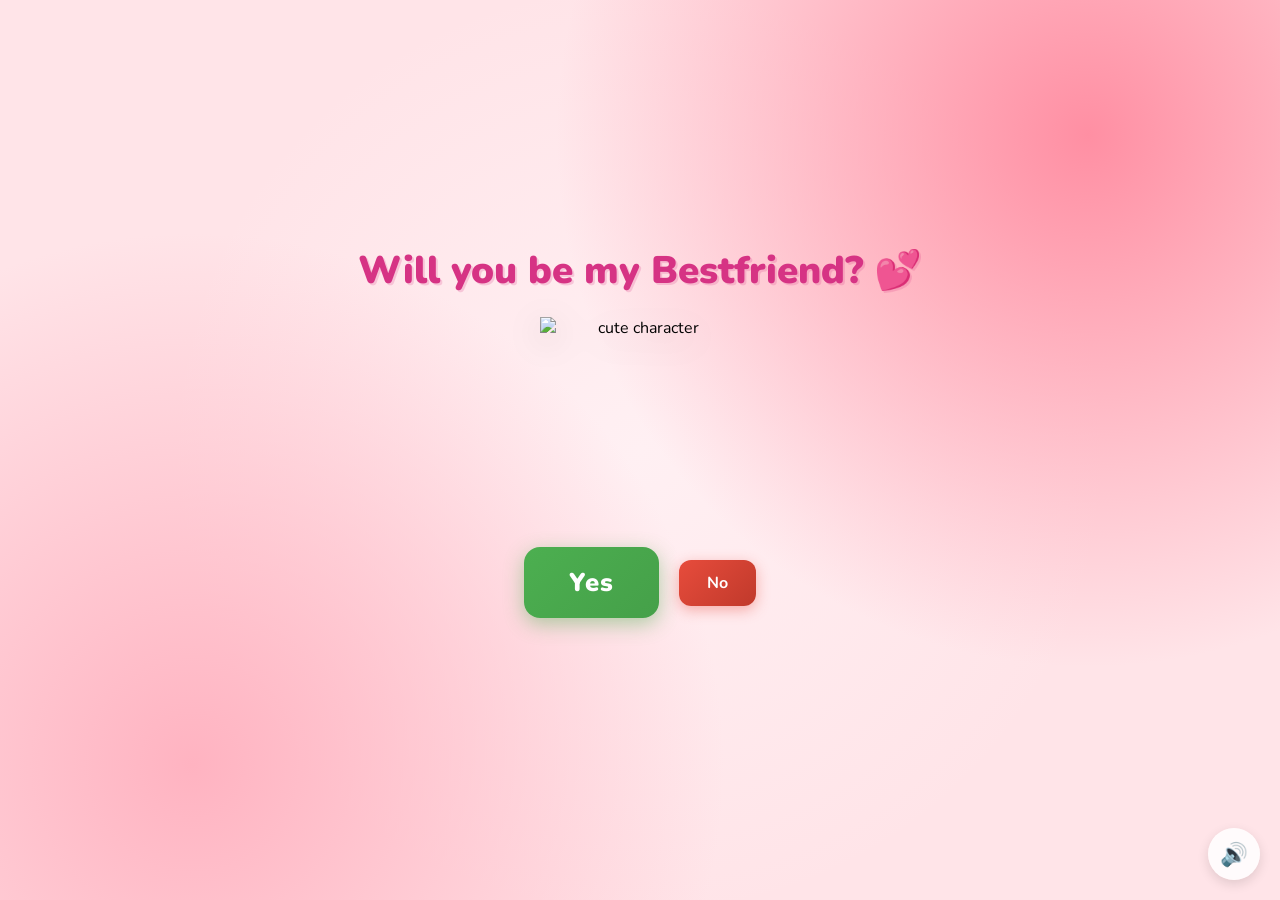
==== index.html @ 30ab0d8a "Change title and heading from Valentine to Bestfriend" ====
<!DOCTYPE html>
<html lang="en">
<head>
    <meta charset="UTF-8">
    <meta name="viewport" content="width=device-width, initial-scale=1.0">
    <title>Will you be my Bestfriend? 💕</title>
    <link rel="preconnect" href="https://fonts.googleapis.com">
    <link href="https://fonts.googleapis.com/css2?family=Nunito:wght@400;700;800;900&display=swap" rel="stylesheet">
    <link rel="stylesheet" href="style.css">
</head>
<body>
    <div class="hearts-bg"></div>

    <div class="container">
        <h1>Will you be my Bestfriend? 💕</h1>

        <div class="gif-container">
            <img id="cat-gif" src="https://media.tenor.com/EBV7OT7ACfwAAAAj/u-u-qua-qua-u-quaa.gif" alt="cute character">
        </div>

        <div class="buttons">
            <button id="yes-btn" onclick="handleYesClick()">Yes</button>
            <button id="no-btn" onclick="handleNoClick()">No</button>
        </div>
        <div id="tease-toast"></div>
    </div>

    <audio id="bg-music" loop autoplay muted>
        <source src="music/beabadoobee - Glue Song (Lyrics).mp3" type="audio/mpeg">
    </audio>

    <button id="music-toggle" onclick="toggleMusic()" title="Toggle music">🔊</button>

    <script src="script.js"></script>
</body>
</html>
---- style.css ----
* {
    margin: 0;
    padding: 0;
    box-sizing: border-box;
}

body {
    background-color: #FFE4E8;
    font-family: 'Nunito', sans-serif;
    min-height: 100vh;
    display: flex;
    justify-content: center;
    align-items: center;
    overflow: hidden;
    background-image:
        radial-gradient(circle at 15% 85%, #ffb3c1 0%, transparent 40%),
        radial-gradient(circle at 85% 15%, #ff8fa3 0%, transparent 40%),
        radial-gradient(circle at 50% 50%, #fff0f3 0%, transparent 60%);
}

/* Floating hearts background */
.hearts-bg {
    position: fixed;
    top: 0; left: 0; right: 0; bottom: 0;
    pointer-events: none;
    z-index: 0;
    overflow: hidden;
}

.hearts-bg::before,
.hearts-bg::after {
    content: '💕 💗 💖 💝 💓';
    position: absolute;
    font-size: 1.5rem;
    opacity: 0.15;
    animation: floatHearts 12s linear infinite;
    white-space: nowrap;
    top: 100%;
    left: 10%;
}

.hearts-bg::after {
    animation-delay: 6s;
    left: 60%;
    content: '💗 💕 💓 💖 💝';
}

@keyframes floatHearts {
    from { transform: translateY(0); opacity: 0.15; }
    to { transform: translateY(-110vh); opacity: 0; }
}

.container {
    position: relative;
    z-index: 1;
    text-align: center;
    padding: 40px 20px;
}

h1 {
    font-size: 2.4rem;
    color: #d63384;
    font-weight: 900;
    margin-bottom: 20px;
    text-shadow: 2px 2px 0px rgba(214, 51, 132, 0.2);
    animation: wiggle 2s ease-in-out infinite;
}

@keyframes wiggle {
    0%, 100% { transform: rotate(-1deg); }
    50% { transform: rotate(1deg); }
}

.gif-container {
    margin: 20px auto;
    display: flex;
    justify-content: center;
}

#cat-gif {
    width: 200px;
    height: 200px;
    object-fit: contain;
    filter: drop-shadow(0 8px 16px rgba(0,0,0,0.15));
    transition: opacity 0.3s ease;
}

.buttons {
    display: flex;
    gap: 20px;
    justify-content: center;
    align-items: center;
    margin-top: 30px;
    flex-wrap: wrap;
}

#yes-btn {
    background: linear-gradient(135deg, #4CAF50, #45a049);
    color: white;
    border: none;
    border-radius: 16px;
    font-size: 1.6rem;
    font-weight: 900;
    font-family: 'Nunito', sans-serif;
    padding: 18px 45px;
    cursor: pointer;
    transition: transform 0.15s, box-shadow 0.15s;
    box-shadow: 0 6px 20px rgba(76, 175, 80, 0.45);
    letter-spacing: 1px;
}

#yes-btn:hover {
    transform: scale(1.06) translateY(-2px);
    box-shadow: 0 10px 28px rgba(76, 175, 80, 0.55);
}

#yes-btn:active {
    transform: scale(0.98);
}

#no-btn {
    background: linear-gradient(135deg, #e74c3c, #c0392b);
    color: white;
    border: none;
    border-radius: 12px;
    font-size: 1rem;
    font-weight: 700;
    font-family: 'Nunito', sans-serif;
    padding: 12px 28px;
    cursor: pointer;
    transition: background 0.2s, left 0.25s ease, top 0.25s ease;
    box-shadow: 0 4px 14px rgba(231, 76, 60, 0.4);
}

#no-btn:hover {
    background: linear-gradient(135deg, #c0392b, #a93226);
}

#tease-toast {
    margin-top: 14px;
    font-size: 1rem;
    color: #d63384;
    font-weight: 700;
    font-style: italic;
    opacity: 0;
    transform: translateY(6px);
    transition: opacity 0.3s ease, transform 0.3s ease;
    min-height: 1.5rem;
}

#tease-toast.show {
    opacity: 1;
    transform: translateY(0);
}

/* Music button */
#music-toggle {
    position: fixed;
    bottom: 20px;
    right: 20px;
    background: rgba(255, 255, 255, 0.85);
    border: none;
    border-radius: 50%;
    width: 52px;
    height: 52px;
    font-size: 1.4rem;
    cursor: pointer;
    backdrop-filter: blur(10px);
    box-shadow: 0 4px 12px rgba(0, 0, 0, 0.12);
    transition: transform 0.2s;
    z-index: 100;
}

#music-toggle:hover {
    transform: scale(1.1);
}

/* YES PAGE */

.yes-container h1.yes-title {
    font-size: 2.8rem;
    animation: bounceTitle 0.6s ease infinite alternate;
}

@keyframes bounceTitle {
    from { transform: translateY(0) rotate(-1deg); }
    to { transform: translateY(-12px) rotate(1deg); }
}

/* MAIN TEXT */
.yes-message {
    font-size: 1.4rem;
    color: #e91e8c;
    font-weight: 700;
    margin-top: 24px;
    animation: fadeIn 1s ease 0.5s both;
}

/* EXTRA LINE (YOUR TEXT) */
.extra-love {
    font-size: 1.4rem;
    color: #e91e8c; /* SAME PINK */
    font-weight: 700;
    margin-top: 10px;
    animation: fadeInUp 1.2s ease 1s both;
}

/* ANIMATIONS */
@keyframes fadeIn {
    from { opacity: 0; transform: translateY(10px); }
    to { opacity: 1; transform: translateY(0); }
}

@keyframes fadeInUp {
    from { opacity: 0; transform: translateY(25px); }
    to { opacity: 1; transform: translateY(0); }
}

.yes-container #cat-gif {
    width: 260px;
    height: 260px;
}
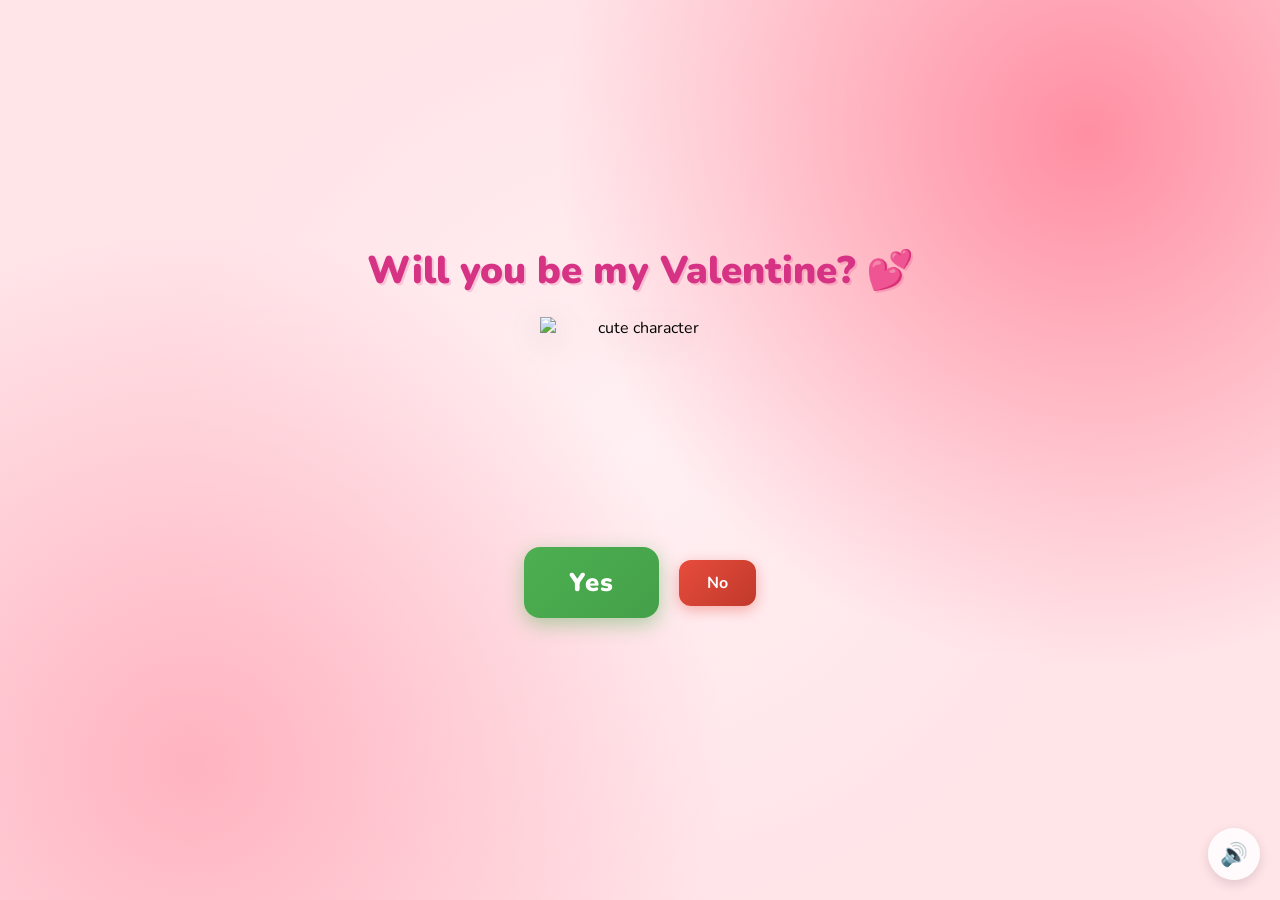
==== commit 36617099: "Change title and heading to 'Valentine'" ====
--- a/index.html
+++ b/index.html
@@ -3,7 +3,7 @@
 <head>
     <meta charset="UTF-8">
     <meta name="viewport" content="width=device-width, initial-scale=1.0">
-    <title>Will you be my Bestfriend? 💕</title>
+    <title>Will you be my Valentine? 💕</title>
     <link rel="preconnect" href="https://fonts.googleapis.com">
     <link href="https://fonts.googleapis.com/css2?family=Nunito:wght@400;700;800;900&display=swap" rel="stylesheet">
     <link rel="stylesheet" href="style.css">
@@ -12,7 +12,7 @@
     <div class="hearts-bg"></div>
 
     <div class="container">
-        <h1>Will you be my Bestfriend? 💕</h1>
+        <h1>Will you be my Valentine? 💕</h1>
 
         <div class="gif-container">
             <img id="cat-gif" src="https://media.tenor.com/EBV7OT7ACfwAAAAj/u-u-qua-qua-u-quaa.gif" alt="cute character">
